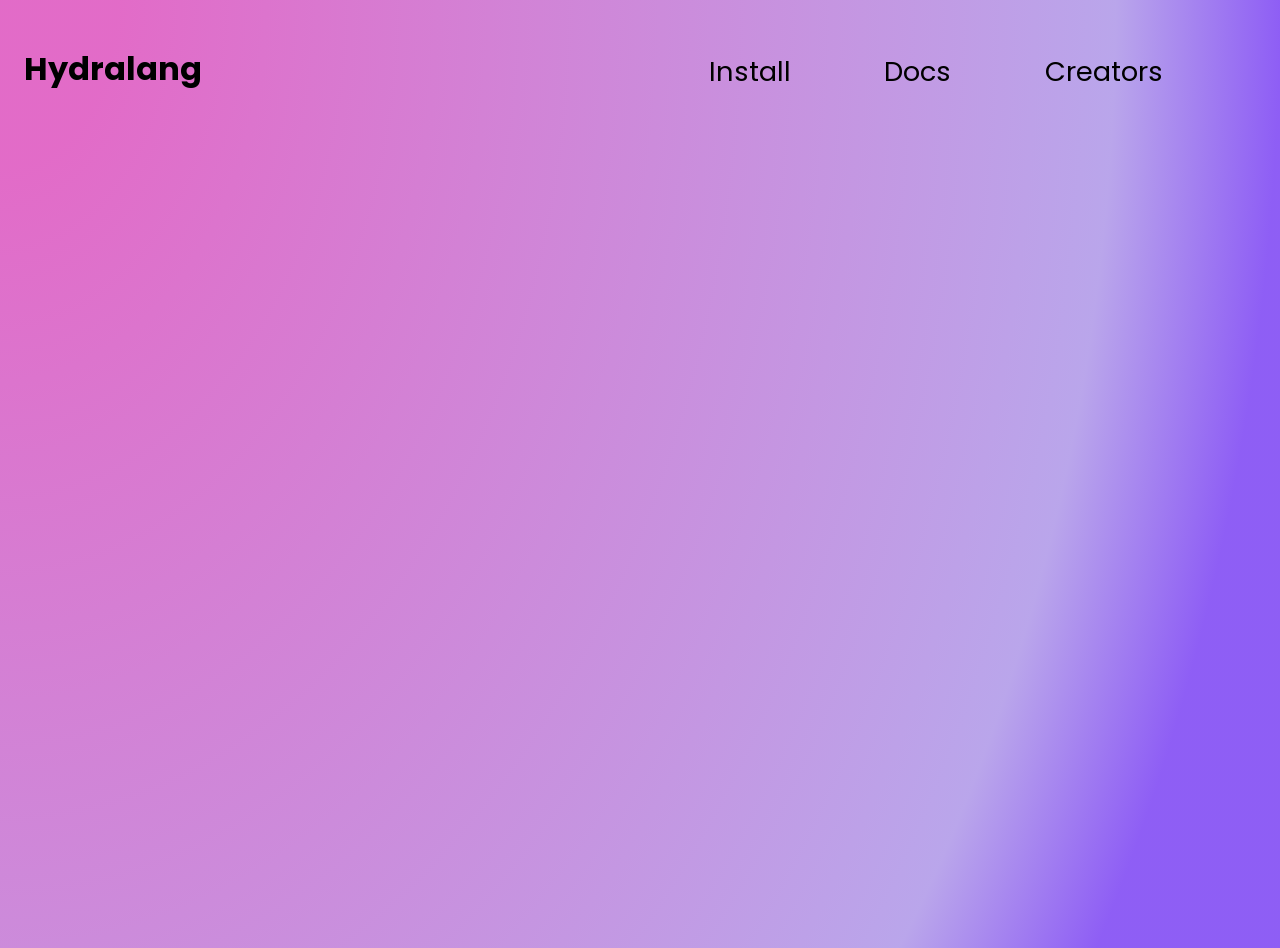
==== index.html @ 5c656ec8 "Update the web branch" ====
<html>
	<head>
		<title>Hydralang</title>
	<link rel="stylesheet" href="style.css">
	</head>
	<body>
		<div class="navbar">
			<h1 class="title-name">Hydralang</h1>
			<div class="links">
				<ul>
					<li>Install</li>
					<li>Docs</li>
					<li>Creators</li>
			</div>
		</div>
	</body>
</html>
---- style.css ----
@import url('https://fonts.googleapis.com/css2?family=Poppins:wght@200&display=swap');

body {
	background: radial-gradient(100% 193.91% at 0% 0%, rgba(213, 41, 175, 0.69) 9.15%, rgba(117, 77, 215, 0.502674) 87.14%, rgba(87, 15, 240, 0.67) 100%);
	mix-blend-mode: normal;
	height: 100vh;
	padding: 1rem;
}

.navbar {
	display: grid;
	width: 100%;
	grid-template-columns: auto auto;
	grid-template-rows: auto auto;
	font-family: 'Poppins', sans-serif;
}

.links ul{
	list-style-type: none;
	display: flex;
	align-items: center;
	font-size: 1.7rem;
	justify-content: space-evenly;
}
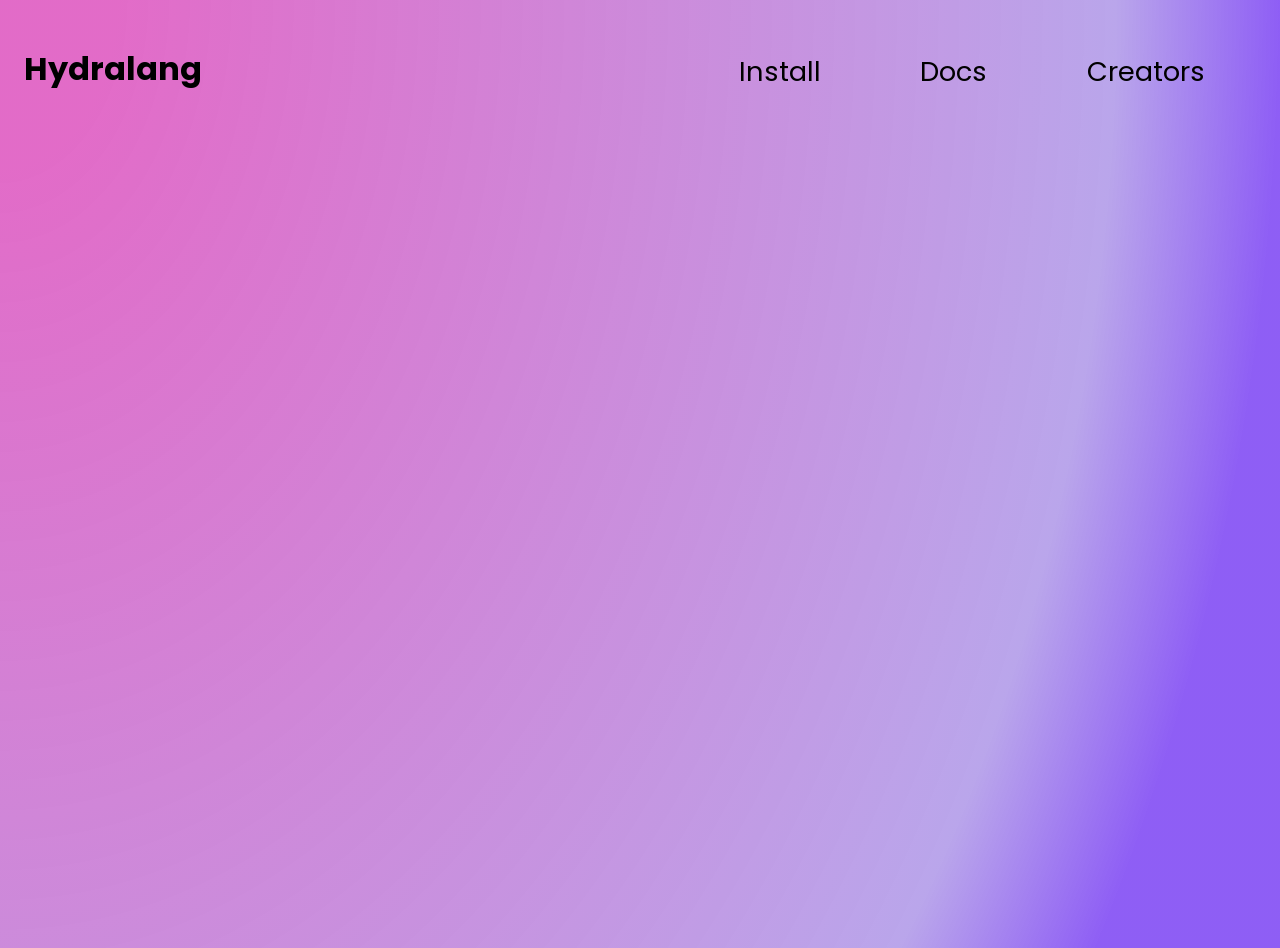
==== commit 4c6777a1: "Update height - bitflip" ====
--- a/index.html
+++ b/index.html
@@ -10,7 +10,7 @@
 				<ul>
 					<li>Install</li>
 					<li>Docs</li>
-					<li>Creators</li>
+					<li>Creators</	li>
 			</div>
 		</div>
 	</body>
--- a/style.css
+++ b/style.css
@@ -1,26 +1,30 @@
-@import url('https://fonts.googleapis.com/css2?family=Poppins:wght@200&display=swap');
+@import url("https://fonts.googleapis.com/css2?family=Poppins:wght@200&display=swap");
 
 body {
-	background: radial-gradient(100% 193.91% at 0% 0%, rgba(213, 41, 175, 0.69) 9.15%, rgba(117, 77, 215, 0.502674) 87.14%, rgba(87, 15, 240, 0.67) 100%);
-	mix-blend-mode: normal;
-	height: 100vh;
-	padding: 1rem;
+  background: radial-gradient(
+    100% 193.91% at 0% 0%,
+    rgba(213, 41, 175, 0.69) 9.15%,
+    rgba(117, 77, 215, 0.502674) 87.14%,
+    rgba(87, 15, 240, 0.67) 100%
+  );
+  mix-blend-mode: normal;
+  height: 100%;
+  width: 100%;
+  padding: 1rem;
 }
 
 .navbar {
-	display: grid;
-	width: 100%;
-	grid-template-columns: auto auto;
-	grid-template-rows: auto auto;
-	font-family: 'Poppins', sans-serif;
+  display: grid;
+  width: 100%;
+  grid-template-columns: auto auto;
+  grid-template-rows: auto auto;
+  font-family: "Poppins", sans-serif;
 }
 
-.links ul{
-	list-style-type: none;
-	display: flex;
-	align-items: center;
-	font-size: 1.7rem;
-	justify-content: space-evenly;
+.links ul {
+  list-style-type: none;
+  display: flex;
+  align-items: center;
+  font-size: 1.7rem;
+  justify-content: space-evenly;
 }
-
-
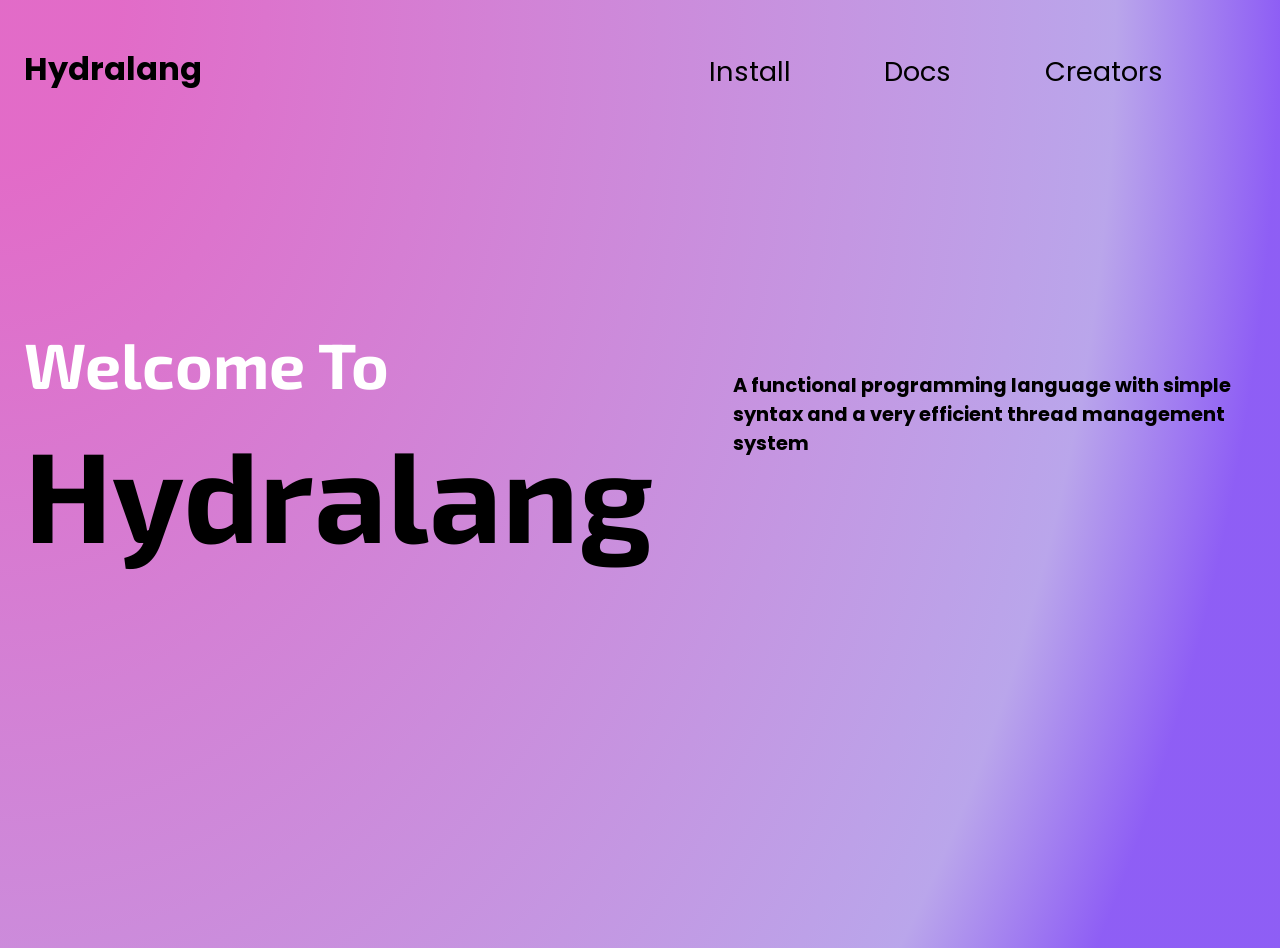
==== commit e4bb68f2: "Added title and info about language" ====
--- a/index.html
+++ b/index.html
@@ -13,6 +13,14 @@
 					<li>Creators</	li>
 			</div>
 		</div>
+		<div class="main">
+			<div class="greeting">
+				<h1>Welcome To <span><br>Hydralang</span></h1> 
+			</div>
+			<div class="info">
+				<h2>A functional programming language with simple syntax and a very efficient thread management system</h2>
+			</div>
+		</div>
 	</body>
 </html>
 
--- a/style.css
+++ b/style.css
@@ -1,4 +1,5 @@
 @import url("https://fonts.googleapis.com/css2?family=Poppins:wght@200&display=swap");
+@import url('https://fonts.googleapis.com/css2?family=Exo+2:wght@900&display=swap');
 
 body {
   background: radial-gradient(
@@ -9,7 +10,6 @@
   );
   mix-blend-mode: normal;
   height: 100%;
-  width: 100%;
   padding: 1rem;
 }
 
@@ -19,6 +19,7 @@
   grid-template-columns: auto auto;
   grid-template-rows: auto auto;
   font-family: "Poppins", sans-serif;
+  height: 10vh;
 }
 
 .links ul {
@@ -28,3 +29,32 @@
   font-size: 1.7rem;
   justify-content: space-evenly;
 }
+
+.main {
+	display: grid;
+  	grid-template-columns: auto auto;
+  	grid-template-rows: auto auto;
+	height: 90vh;
+	align-items: center;
+	justify-content: left;
+}
+
+.greeting {
+	font-family: 'Exo 2', sans-serif;
+	color: white;
+	font-size: 200%;
+}
+
+.info {
+	font-family: 'Poppins', sans-serif;
+	margin-left: 5rem;
+	display: flex;
+	align-items: center;
+	justify-content: right;
+	font-size: small;
+}
+span {
+	color: black;
+	font-size: 200%;
+}
+
